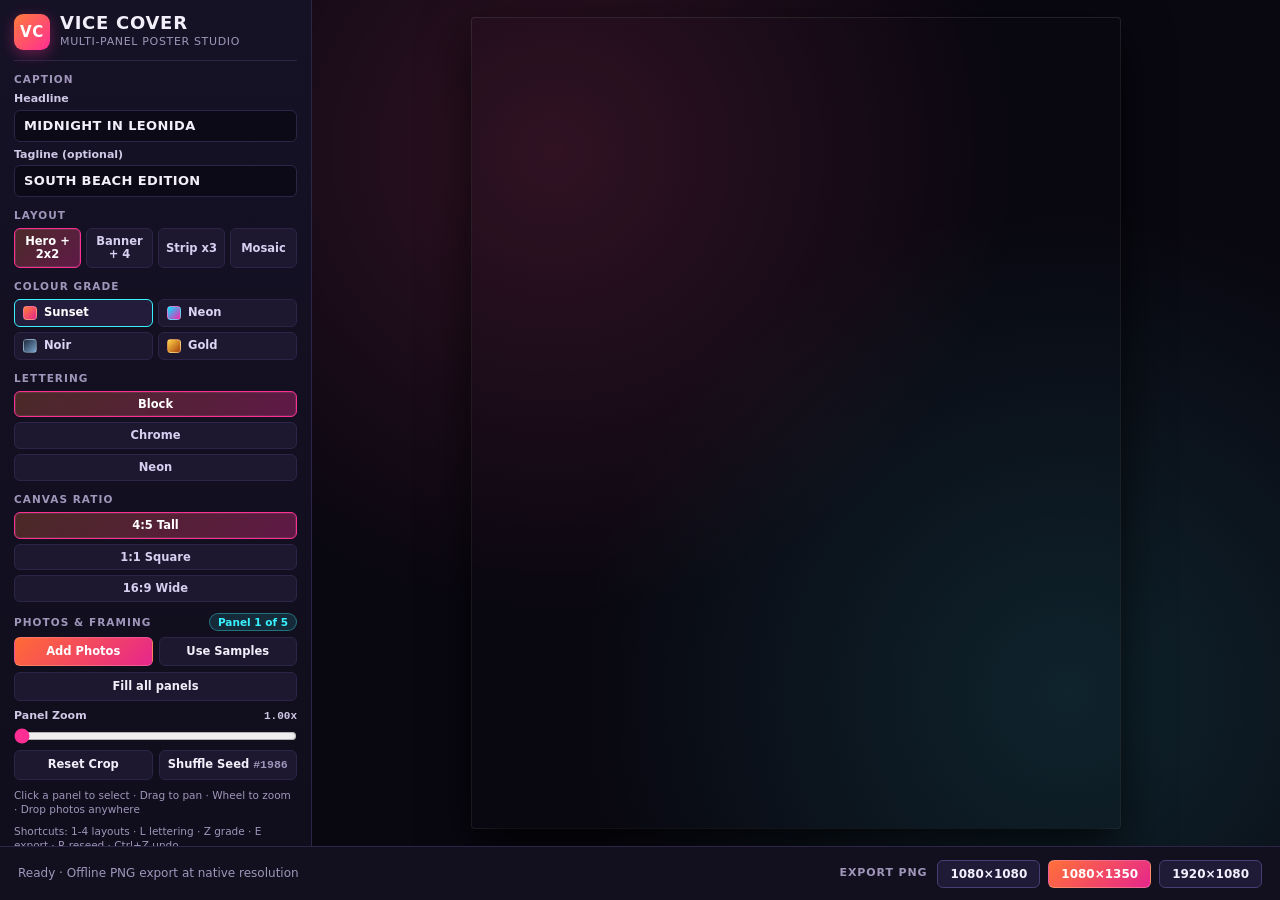
==== app/index.html @ 9dca4950 "gca_p4: independent replay pass for gta6-cover-art-01" ====
<!doctype html>
<html lang="en">
<head>
<meta charset="utf-8">
<meta name="viewport" content="width=device-width, initial-scale=1">
<title>Vice Cover — GTA-Style Poster Maker</title>
<link rel="icon" type="image/png" href="[data-uri]">
<link rel="stylesheet" href="./style.css">
</head>
<body>
<div class="shell">
  <aside class="sidebar" aria-label="Poster controls">
    <header class="brand">
      <div class="brand-mark" aria-hidden="true">VC</div>
      <div>
        <h1>Vice Cover</h1>
        <p class="tagline">Multi-Panel Poster Studio</p>
      </div>
    </header>

    <section class="group">
      <h2 class="group-title">Caption</h2>
      <label class="field">
        <span>Headline</span>
        <input id="caption-input" type="text" maxlength="40" placeholder="MIDNIGHT IN LEONIDA" value="MIDNIGHT IN LEONIDA" autocomplete="off">
      </label>
      <label class="field">
        <span>Tagline (optional)</span>
        <input id="subtitle-input" type="text" maxlength="40" placeholder="SOUTH BEACH EDITION" value="SOUTH BEACH EDITION" autocomplete="off">
      </label>
    </section>

    <section class="group">
      <h2 class="group-title">Layout</h2>
      <div class="seg-grid seg-4" role="group" aria-label="Poster layout">
        <button type="button" class="seg-btn is-active" data-layout="hero" aria-pressed="true" title="Press 1">Hero + 2x2</button>
        <button type="button" class="seg-btn" data-layout="grid" aria-pressed="false" title="Press 2">Banner + 4</button>
        <button type="button" class="seg-btn" data-layout="strip" aria-pressed="false" title="Press 3">Strip x3</button>
        <button type="button" class="seg-btn" data-layout="mosaic" aria-pressed="false" title="Press 4">Mosaic</button>
      </div>
    </section>

    <section class="group">
      <h2 class="group-title">Colour Grade</h2>
      <div class="grade-grid" role="group" aria-label="Colour grade">
        <button type="button" class="grade-btn is-active" data-grade="sunset" aria-pressed="true">
          <span class="swatch swatch-sunset"></span>Sunset
        </button>
        <button type="button" class="grade-btn" data-grade="neon" aria-pressed="false">
          <span class="swatch swatch-neon"></span>Neon
        </button>
        <button type="button" class="grade-btn" data-grade="noir" aria-pressed="false">
          <span class="swatch swatch-noir"></span>Noir
        </button>
        <button type="button" class="grade-btn" data-grade="gold" aria-pressed="false">
          <span class="swatch swatch-gold"></span>Gold
        </button>
      </div>
    </section>

    <section class="group">
      <h2 class="group-title">Lettering</h2>
      <div class="seg-grid seg-3" role="group" aria-label="Lettering style">
        <button type="button" class="seg-btn is-active" data-lettering="block" aria-pressed="true" title="Press L">Block</button>
        <button type="button" class="seg-btn" data-lettering="chrome" aria-pressed="false" title="Press L">Chrome</button>
        <button type="button" class="seg-btn" data-lettering="neon" aria-pressed="false" title="Press L">Neon</button>
      </div>
    </section>

    <section class="group">
      <h2 class="group-title">Canvas Ratio</h2>
      <div class="seg-grid seg-3" role="group" aria-label="Poster size">
        <button type="button" class="seg-btn is-active" data-size="tall" aria-pressed="true">4:5 Tall</button>
        <button type="button" class="seg-btn" data-size="square" aria-pressed="false">1:1 Square</button>
        <button type="button" class="seg-btn" data-size="wide" aria-pressed="false">16:9 Wide</button>
      </div>
    </section>

    <section class="group">
      <div class="group-head">
        <h2 class="group-title">Photos &amp; Framing</h2>
        <span id="selected-panel-label" class="pill">Panel 1 of 5</span>
      </div>
      <input id="photo-input" type="file" multiple accept="image/*" hidden>
      <div class="btn-row">
        <button type="button" id="pick-photos-btn" class="action-btn accent">Add Photos</button>
        <button type="button" id="use-samples-btn" class="action-btn">Use Samples</button>
      </div>
      <button type="button" id="fill-all-btn" class="action-btn full">Fill all panels</button>

      <label class="slider-field">
        <div class="slider-head">
          <span>Panel Zoom</span>
          <span id="zoom-readout" class="mono">1.00x</span>
        </div>
        <input id="zoom-slider" type="range" min="1" max="4" step="0.02" value="1">
      </label>

      <div class="btn-row">
        <button type="button" id="reset-crop-btn" class="action-btn">Reset Crop</button>
        <button type="button" id="reroll-seed-btn" class="action-btn" title="Press R">
          Shuffle Seed <span id="seed-readout" class="mono muted">#1986</span>
        </button>
      </div>
      <p class="hint">Click a panel to select · Drag to pan · Wheel to zoom · Drop photos anywhere</p>
      <p class="hint">Shortcuts: 1-4 layouts · L lettering · Z grade · E export · R reseed · Ctrl+Z undo</p>
    </section>
  </aside>

  <main id="stage" class="stage" aria-label="Live poster preview">
    <div class="canvas-wrap">
      <canvas id="poster-canvas" width="688" height="860" aria-label="Vice Cover poster preview"></canvas>
    </div>
  </main>

  <footer class="footer">
    <p id="status" class="status" role="status">Ready · Offline PNG export at native resolution</p>
    <div class="export-bar">
      <span class="export-label">Export PNG</span>
      <button type="button" class="export-btn" data-export="1080x1080" title="Press E then 1">1080×1080</button>
      <button type="button" class="export-btn primary" data-export="1080x1350" title="Press E then 2">1080×1350</button>
      <button type="button" class="export-btn" data-export="1920x1080" title="Press E then 3">1920×1080</button>
    </div>
  </footer>
</div>

<div id="drop-overlay" class="drop-overlay" aria-hidden="true">
  <div class="drop-card">Drop photos to fill poster panels</div>
</div>

<script type="module" src="./src/main.js"></script>
</body>
</html>
---- app/style.css ----
:root {
  --bg: #0c0a14;
  --panel: #141122;
  --panel-elev: #1d1830;
  --border: #2c2547;
  --border-hi: #483d73;
  --text: #f3effa;
  --muted: #9f96ba;
  --accent-pink: #ff2e93;
  --accent-orange: #ff7b3b;
  --accent-cyan: #38f2ff;
  --radius: 8px;
}

* {
  box-sizing: border-box;
}

html, body {
  margin: 0;
  width: 100%;
  height: 100%;
  overflow: hidden;
  background: var(--bg);
  color: var(--text);
  font: 13px/1.35 system-ui, -apple-system, "Liberation Sans", sans-serif;
  -webkit-font-smoothing: antialiased;
}

.shell {
  display: grid;
  grid-template-columns: 312px 1fr;
  grid-template-rows: 1fr 54px;
  grid-template-areas:
    "sidebar stage"
    "footer footer";
  width: 100vw;
  height: 100vh;
}

/* Sidebar */
.sidebar {
  grid-area: sidebar;
  background: linear-gradient(180deg, #161226 0%, #100d1c 100%);
  border-right: 1px solid var(--border);
  padding: 14px 14px 12px;
  display: flex;
  flex-direction: column;
  gap: 11px;
  overflow-y: auto;
}

.brand {
  display: flex;
  align-items: center;
  gap: 10px;
  padding-bottom: 10px;
  border-bottom: 1px solid var(--border);
}

.brand-mark {
  width: 36px;
  height: 36px;
  border-radius: 9px;
  display: grid;
  place-items: center;
  font-weight: 900;
  font-size: 15px;
  letter-spacing: 0.04em;
  color: #fff;
  background: linear-gradient(135deg, var(--accent-orange), var(--accent-pink));
  box-shadow: 0 4px 14px rgba(255, 46, 147, 0.35);
}

.brand h1 {
  margin: 0;
  font-size: 18px;
  font-weight: 900;
  letter-spacing: 0.04em;
  text-transform: uppercase;
  line-height: 1.05;
}

.tagline {
  margin: 2px 0 0;
  font-size: 11px;
  color: var(--muted);
  letter-spacing: 0.06em;
  text-transform: uppercase;
}

.group {
  display: flex;
  flex-direction: column;
  gap: 6px;
}

.group-head {
  display: flex;
  align-items: center;
  justify-content: space-between;
}

.group-title {
  margin: 0;
  font-size: 10.5px;
  font-weight: 800;
  text-transform: uppercase;
  letter-spacing: 0.1em;
  color: var(--muted);
}

.pill {
  font-size: 10.5px;
  font-weight: 700;
  color: var(--accent-cyan);
  background: rgba(56, 242, 255, 0.12);
  border: 1px solid rgba(56, 242, 255, 0.35);
  border-radius: 999px;
  padding: 1px 8px;
}

.field {
  display: flex;
  flex-direction: column;
  gap: 3px;
}

.field span {
  font-size: 11px;
  color: #cfc8e6;
  font-weight: 600;
}

.field input[type="text"] {
  width: 100%;
  padding: 7px 9px;
  border-radius: 6px;
  border: 1px solid var(--border);
  background: #0d0a17;
  color: var(--text);
  font: 700 13px/1.2 system-ui, sans-serif;
  letter-spacing: 0.03em;
  outline: none;
  transition: border-color 0.15s ease, box-shadow 0.15s ease;
}

.field input[type="text"]:focus {
  border-color: var(--accent-pink);
  box-shadow: 0 0 0 2px rgba(255, 46, 147, 0.22);
}

.seg-grid {
  display: grid;
  gap: 5px;
}

.seg-4 {
  grid-template-columns: repeat(4, 1fr);
}

.seg-btn {
  appearance: none;
  border: 1px solid var(--border);
  background: var(--panel-elev);
  color: #d6cff0;
  border-radius: 6px;
  padding: 6px 5px;
  font: 700 11.5px/1.1 system-ui, sans-serif;
  cursor: pointer;
  transition: background 0.12s ease, border-color 0.12s ease, color 0.12s ease;
}

.seg-btn:hover {
  border-color: var(--border-hi);
  color: #fff;
}

.seg-btn.is-active {
  background: linear-gradient(135deg, rgba(255, 123, 59, 0.24), rgba(255, 46, 147, 0.32));
  border-color: var(--accent-pink);
  color: #fff;
  box-shadow: inset 0 0 0 1px rgba(255, 255, 255, 0.08);
}

.grade-grid {
  display: grid;
  grid-template-columns: repeat(2, 1fr);
  gap: 5px;
}

.grade-btn {
  appearance: none;
  display: flex;
  align-items: center;
  gap: 7px;
  border: 1px solid var(--border);
  background: var(--panel-elev);
  color: #dcd5f5;
  border-radius: 6px;
  padding: 6px 8px;
  font: 700 11.5px/1.1 system-ui, sans-serif;
  cursor: pointer;
}

.grade-btn:hover {
  border-color: var(--border-hi);
}

.grade-btn.is-active {
  border-color: var(--accent-cyan);
  background: #231d3b;
  color: #fff;
}

.swatch {
  width: 14px;
  height: 14px;
  border-radius: 4px;
  flex: none;
  border: 1px solid rgba(255, 255, 255, 0.25);
}

.swatch-sunset { background: linear-gradient(135deg, #ff7b3b, #e6268c); }
.swatch-neon   { background: linear-gradient(135deg, #00e5ff, #ff1ead); }
.swatch-noir   { background: linear-gradient(135deg, #1b283b, #7ba4cc); }
.swatch-gold   { background: linear-gradient(135deg, #ffd147, #a8420c); }

.btn-row {
  display: grid;
  grid-template-columns: 1fr 1fr;
  gap: 6px;
}

.action-btn {
  appearance: none;
  border: 1px solid var(--border);
  background: var(--panel-elev);
  color: var(--text);
  border-radius: 6px;
  padding: 7px 8px;
  font: 700 11.5px/1.15 system-ui, sans-serif;
  cursor: pointer;
  transition: background 0.12s ease, border-color 0.12s ease;
}

.action-btn:hover {
  background: #282144;
  border-color: var(--border-hi);
}

.action-btn.accent {
  background: linear-gradient(135deg, #ff6b35, #e6268c);
  border-color: rgba(255, 255, 255, 0.18);
  color: #fff;
}

.action-btn.accent:hover {
  filter: brightness(1.08);
}

.action-btn.full {
  width: 100%;
}

.slider-field {
  display: flex;
  flex-direction: column;
  gap: 4px;
  margin-top: 2px;
}

.slider-head {
  display: flex;
  justify-content: space-between;
  font-size: 11px;
  font-weight: 700;
  color: #cfc8e6;
}

.mono {
  font-family: ui-monospace, "Liberation Mono", "DejaVu Sans Mono", monospace;
}

.muted {
  color: var(--muted);
  font-weight: 600;
}

input[type="range"] {
  width: 100%;
  accent-color: var(--accent-pink);
  cursor: pointer;
  margin: 0;
}

.hint {
  margin: 2px 0 0;
  font-size: 10.5px;
  color: var(--muted);
  line-height: 1.35;
}

/* Main live stage */
.stage {
  grid-area: stage;
  display: flex;
  align-items: center;
  justify-content: center;
  padding: 18px 24px;
  overflow: hidden;
  background:
    radial-gradient(circle at 25% 18%, rgba(255, 76, 132, 0.16), transparent 46%),
    radial-gradient(circle at 78% 82%, rgba(56, 242, 255, 0.12), transparent 48%),
    #090710;
}

.canvas-wrap {
  width: 100%;
  height: 100%;
  display: flex;
  align-items: center;
  justify-content: center;
}

#poster-canvas {
  max-width: 100%;
  max-height: 100%;
  width: auto;
  height: auto;
  display: block;
  border-radius: 3px;
  box-shadow:
    0 18px 50px rgba(0, 0, 0, 0.72),
    0 0 0 1px rgba(255, 255, 255, 0.12);
  cursor: grab;
  user-select: none;
  touch-action: none;
}

#poster-canvas.is-dragging {
  cursor: grabbing;
}

/* Thin footer export bar */
.footer {
  grid-area: footer;
  display: flex;
  align-items: center;
  justify-content: space-between;
  gap: 16px;
  padding: 0 18px;
  background: #120f1e;
  border-top: 1px solid var(--border);
}

.status {
  margin: 0;
  font-size: 12px;
  color: var(--muted);
  white-space: nowrap;
  overflow: hidden;
  text-overflow: ellipsis;
}

.export-bar {
  display: flex;
  align-items: center;
  gap: 8px;
  flex: none;
}

.export-label {
  font-size: 11px;
  font-weight: 800;
  text-transform: uppercase;
  letter-spacing: 0.08em;
  color: var(--muted);
  margin-right: 2px;
}

.export-btn {
  appearance: none;
  border: 1px solid var(--border-hi);
  background: #1f1a36;
  color: #f4f0ff;
  border-radius: 6px;
  padding: 7px 12px;
  font: 700 12px/1 system-ui, sans-serif;
  cursor: pointer;
  transition: transform 0.08s ease, background 0.12s ease;
}

.export-btn:hover {
  background: #2c244d;
}

.export-btn.primary {
  background: linear-gradient(135deg, #ff7038, #e6268c);
  border-color: rgba(255, 255, 255, 0.22);
  color: #fff;
}

.export-btn:disabled {
  opacity: 0.55;
  cursor: wait;
}

/* Drag and drop overlay */
.drop-overlay {
  position: fixed;
  inset: 0;
  display: none;
  place-items: center;
  background: rgba(10, 6, 20, 0.8);
  border: 3px dashed var(--accent-cyan);
  z-index: 40;
  pointer-events: none;
}

.drop-overlay.is-visible {
  display: grid;
}

.drop-card {
  padding: 20px 30px;
  border-radius: 12px;
  background: #18132b;
  border: 1px solid var(--accent-cyan);
  font-size: 16px;
  font-weight: 800;
  letter-spacing: 0.04em;
  text-transform: uppercase;
}

/* Full-bleed cover screenshot mode (?shot=cover) */
body.shot-cover .sidebar,
body.shot-cover .footer,
body.shot-cover .drop-overlay {
  display: none;
}

body.shot-cover .shell {
  display: block;
  width: 100vw;
  height: 100vh;
}

body.shot-cover .stage {
  width: 100vw;
  height: 100vh;
  padding: 0;
  background: #000;
}

body.shot-cover .canvas-wrap {
  width: 100vw;
  height: 100vh;
}

body.shot-cover #poster-canvas {
  width: 100vw;
  height: 100vh;
  max-width: none;
  max-height: none;
  border-radius: 0;
  box-shadow: none;
  object-fit: cover;
}
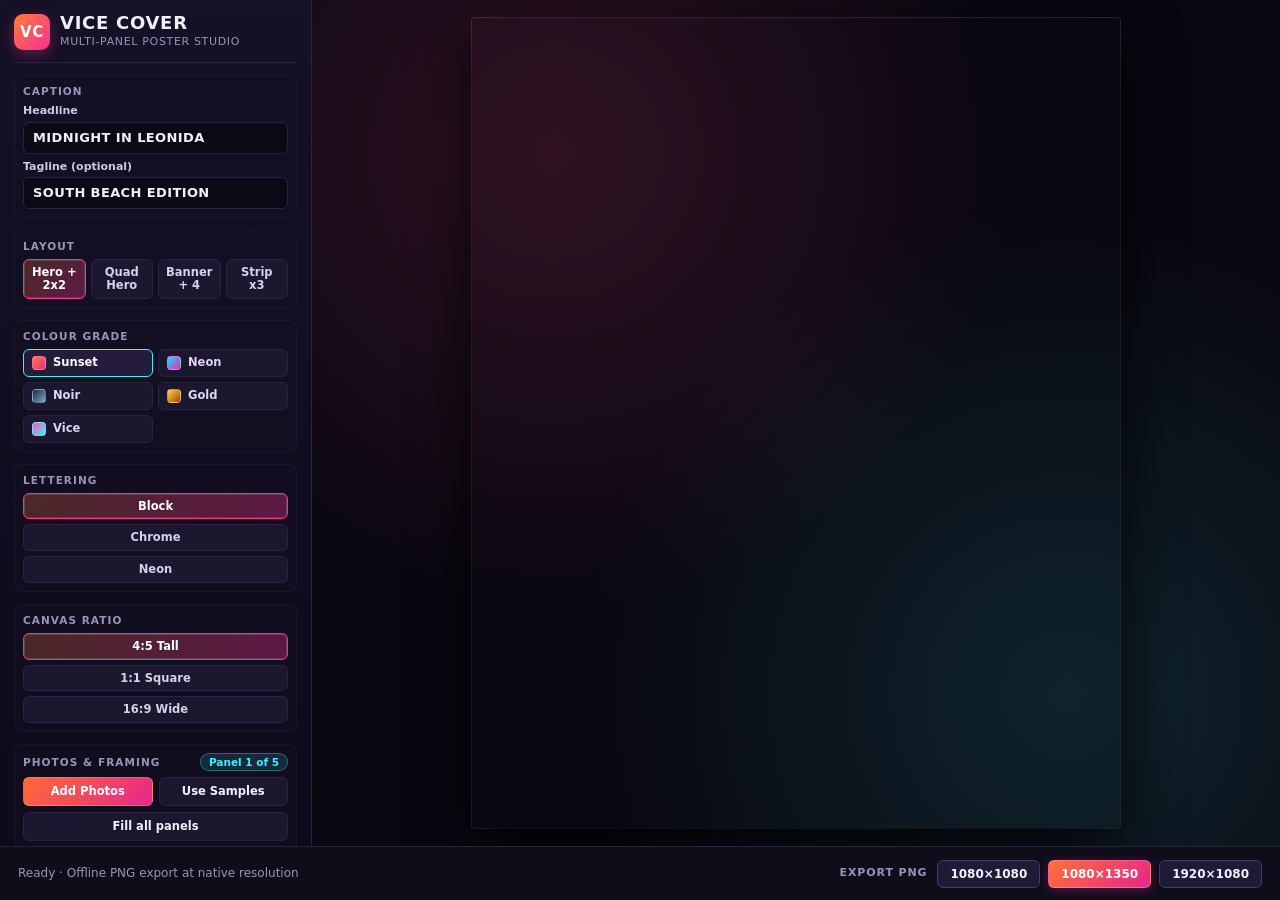
==== commit 4ea23a01: "gca_p7: independent replay pass for gta6-cover-art-01" ====
--- a/app/index.html
+++ b/app/index.html
@@ -34,9 +34,9 @@
       <h2 class="group-title">Layout</h2>
       <div class="seg-grid seg-4" role="group" aria-label="Poster layout">
         <button type="button" class="seg-btn is-active" data-layout="hero" aria-pressed="true" title="Press 1">Hero + 2x2</button>
-        <button type="button" class="seg-btn" data-layout="grid" aria-pressed="false" title="Press 2">Banner + 4</button>
-        <button type="button" class="seg-btn" data-layout="strip" aria-pressed="false" title="Press 3">Strip x3</button>
-        <button type="button" class="seg-btn" data-layout="mosaic" aria-pressed="false" title="Press 4">Mosaic</button>
+        <button type="button" class="seg-btn" data-layout="quad" aria-pressed="false" title="Press 2">Quad Hero</button>
+        <button type="button" class="seg-btn" data-layout="grid" aria-pressed="false" title="Press 3">Banner + 4</button>
+        <button type="button" class="seg-btn" data-layout="strip" aria-pressed="false" title="Press 4">Strip x3</button>
       </div>
     </section>
 
@@ -54,6 +54,9 @@
         </button>
         <button type="button" class="grade-btn" data-grade="gold" aria-pressed="false">
           <span class="swatch swatch-gold"></span>Gold
+        </button>
+        <button type="button" class="grade-btn" data-grade="vice" aria-pressed="false">
+          <span class="swatch swatch-vice"></span>Vice
         </button>
       </div>
     </section>
--- a/app/style.css
+++ b/app/style.css
@@ -1,14 +1,16 @@
 :root {
-  --bg: #0c0a14;
-  --panel: #141122;
-  --panel-elev: #1d1830;
-  --border: #2c2547;
-  --border-hi: #483d73;
+  --bg: #0b0914;
+  --panel: #131021;
+  --panel-elev: #1c172e;
+  --panel-rail: #0e0b1a;
+  --border: #292244;
+  --border-hi: #44396b;
   --text: #f3effa;
-  --muted: #9f96ba;
+  --muted: #9c92b8;
   --accent-pink: #ff2e93;
   --accent-orange: #ff7b3b;
   --accent-cyan: #38f2ff;
+  --accent-gold: #ffd147;
   --radius: 8px;
 }
 
@@ -23,7 +25,7 @@
   overflow: hidden;
   background: var(--bg);
   color: var(--text);
-  font: 13px/1.35 system-ui, -apple-system, "Liberation Sans", sans-serif;
+  font: 13px/1.35 system-ui, -apple-system, "Segoe UI", Roboto, sans-serif;
   -webkit-font-smoothing: antialiased;
 }
 
@@ -38,23 +40,24 @@
   height: 100vh;
 }
 
-/* Sidebar */
+/* Sidebar Dark Studio Shell */
 .sidebar {
   grid-area: sidebar;
-  background: linear-gradient(180deg, #161226 0%, #100d1c 100%);
+  background: linear-gradient(180deg, #151126 0%, #0d0a1a 100%);
   border-right: 1px solid var(--border);
-  padding: 14px 14px 12px;
+  padding: 14px;
   display: flex;
   flex-direction: column;
-  gap: 11px;
+  gap: 12px;
   overflow-y: auto;
+  box-shadow: 4px 0 20px rgba(0, 0, 0, 0.4);
 }
 
 .brand {
   display: flex;
   align-items: center;
   gap: 10px;
-  padding-bottom: 10px;
+  padding-bottom: 12px;
   border-bottom: 1px solid var(--border);
 }
 
@@ -93,6 +96,10 @@
   display: flex;
   flex-direction: column;
   gap: 6px;
+  background: rgba(20, 16, 34, 0.5);
+  padding: 8px;
+  border-radius: var(--radius);
+  border: 1px solid rgba(41, 34, 68, 0.4);
 }
 
 .group-head {
@@ -137,7 +144,7 @@
   padding: 7px 9px;
   border-radius: 6px;
   border: 1px solid var(--border);
-  background: #0d0a17;
+  background: #0c0916;
   color: var(--text);
   font: 700 13px/1.2 system-ui, sans-serif;
   letter-spacing: 0.03em;
@@ -180,7 +187,7 @@
   background: linear-gradient(135deg, rgba(255, 123, 59, 0.24), rgba(255, 46, 147, 0.32));
   border-color: var(--accent-pink);
   color: #fff;
-  box-shadow: inset 0 0 0 1px rgba(255, 255, 255, 0.08);
+  box-shadow: inset 0 0 0 1px rgba(255, 255, 255, 0.12);
 }
 
 .grade-grid {
@@ -225,6 +232,7 @@
 .swatch-neon   { background: linear-gradient(135deg, #00e5ff, #ff1ead); }
 .swatch-noir   { background: linear-gradient(135deg, #1b283b, #7ba4cc); }
 .swatch-gold   { background: linear-gradient(135deg, #ffd147, #a8420c); }
+.swatch-vice   { background: linear-gradient(135deg, #ff55bb, #38f2ff); }
 
 .btn-row {
   display: grid;
@@ -289,6 +297,9 @@
 
 input[type="range"] {
   width: 100%;
+  height: 6px;
+  border-radius: 3px;
+  background: #090712;
   accent-color: var(--accent-pink);
   cursor: pointer;
   margin: 0;
@@ -331,8 +342,8 @@
   display: block;
   border-radius: 3px;
   box-shadow:
-    0 18px 50px rgba(0, 0, 0, 0.72),
-    0 0 0 1px rgba(255, 255, 255, 0.12);
+    0 22px 60px rgba(0, 0, 0, 0.85),
+    0 0 0 1px rgba(255, 255, 255, 0.14);
   cursor: grab;
   user-select: none;
   touch-action: none;
@@ -342,7 +353,7 @@
   cursor: grabbing;
 }
 
-/* Thin footer export bar */
+/* Thin footer status bar */
 .footer {
   grid-area: footer;
   display: flex;
@@ -350,7 +361,7 @@
   justify-content: space-between;
   gap: 16px;
   padding: 0 18px;
-  background: #120f1e;
+  background: #100d1b;
   border-top: 1px solid var(--border);
 }
 
@@ -399,6 +410,7 @@
   background: linear-gradient(135deg, #ff7038, #e6268c);
   border-color: rgba(255, 255, 255, 0.22);
   color: #fff;
+  box-shadow: 0 2px 10px rgba(230, 38, 140, 0.35);
 }
 
 .export-btn:disabled {
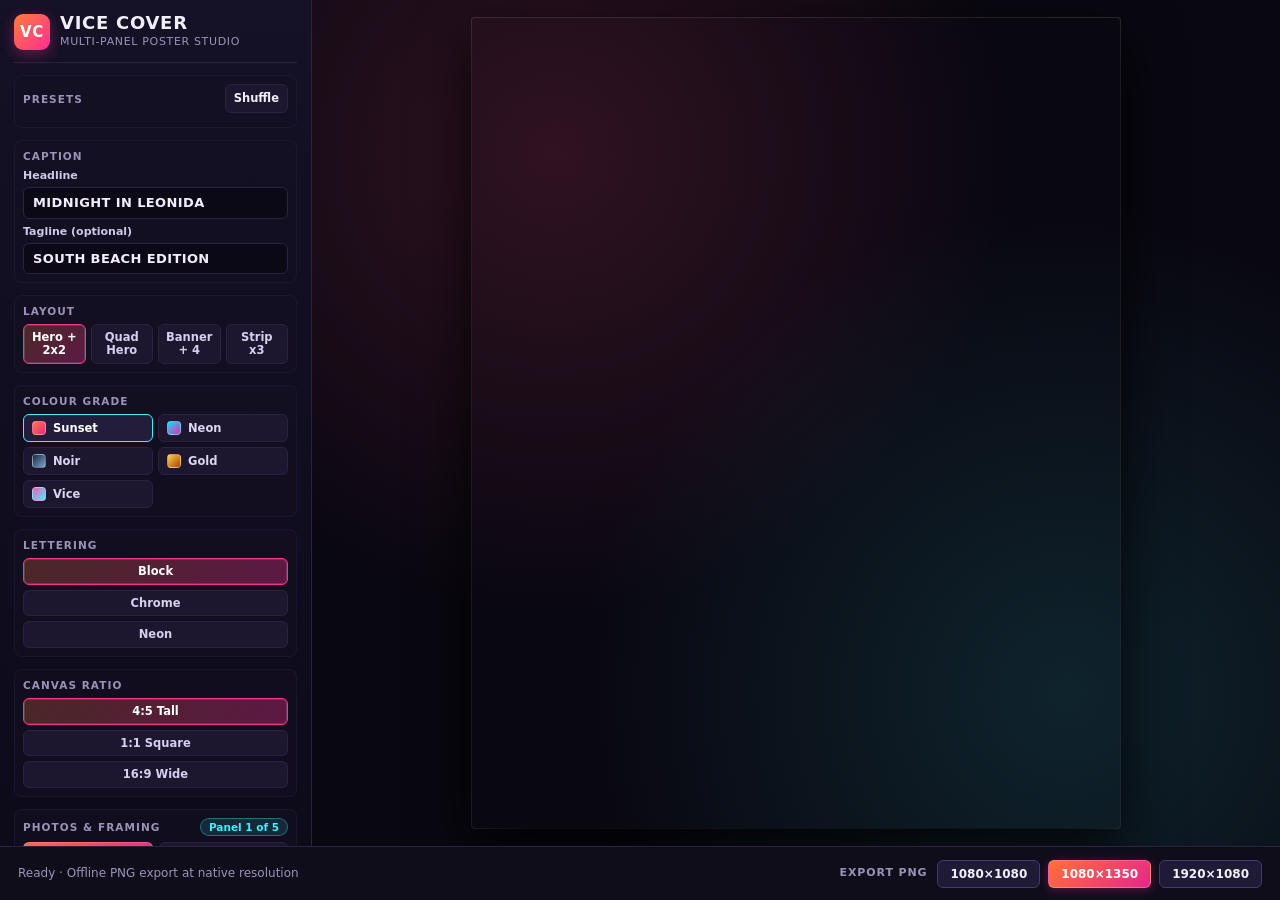
==== commit 1447a9dd: "gca_p8: independent replay pass for gta6-cover-art-01" ====
--- a/app/index.html
+++ b/app/index.html
@@ -17,6 +17,16 @@
         <p class="tagline">Multi-Panel Poster Studio</p>
       </div>
     </header>
+
+    <section class="group">
+      <div class="group-head">
+        <h2 class="group-title">Presets</h2>
+        <button type="button" id="shuffle-preset-btn" class="action-btn" title="Press P to shuffle presets">Shuffle</button>
+      </div>
+      <div id="preset-strip" class="preset-strip" role="group" aria-label="Poster presets">
+        <!-- Preset buttons generated dynamically or static -->
+      </div>
+    </section>
 
     <section class="group">
       <h2 class="group-title">Caption</h2>
--- a/app/style.css
+++ b/app/style.css
@@ -117,6 +117,44 @@
   color: var(--muted);
 }
 
+.preset-strip {
+  display: grid;
+  grid-template-columns: repeat(2, 1fr);
+  gap: 4px;
+  max-height: 140px;
+  overflow-y: auto;
+  padding-right: 2px;
+}
+
+.preset-btn {
+  background: var(--surface-light);
+  border: 1px solid var(--border);
+  color: var(--fg);
+  border-radius: var(--radius-sm);
+  padding: 5px 6px;
+  font-family: inherit;
+  font-size: 10.5px;
+  font-weight: 600;
+  text-align: left;
+  cursor: pointer;
+  white-space: nowrap;
+  overflow: hidden;
+  text-overflow: ellipsis;
+  transition: all 0.12s ease;
+}
+
+.preset-btn:hover {
+  border-color: var(--accent-cyan);
+  background: rgba(0, 240, 255, 0.08);
+}
+
+.preset-btn.is-active {
+  background: linear-gradient(135deg, rgba(255, 46, 147, 0.25), rgba(0, 240, 255, 0.25));
+  border-color: var(--accent-pink);
+  color: #fff;
+  box-shadow: 0 0 8px rgba(255, 46, 147, 0.3);
+}
+
 .pill {
   font-size: 10.5px;
   font-weight: 700;
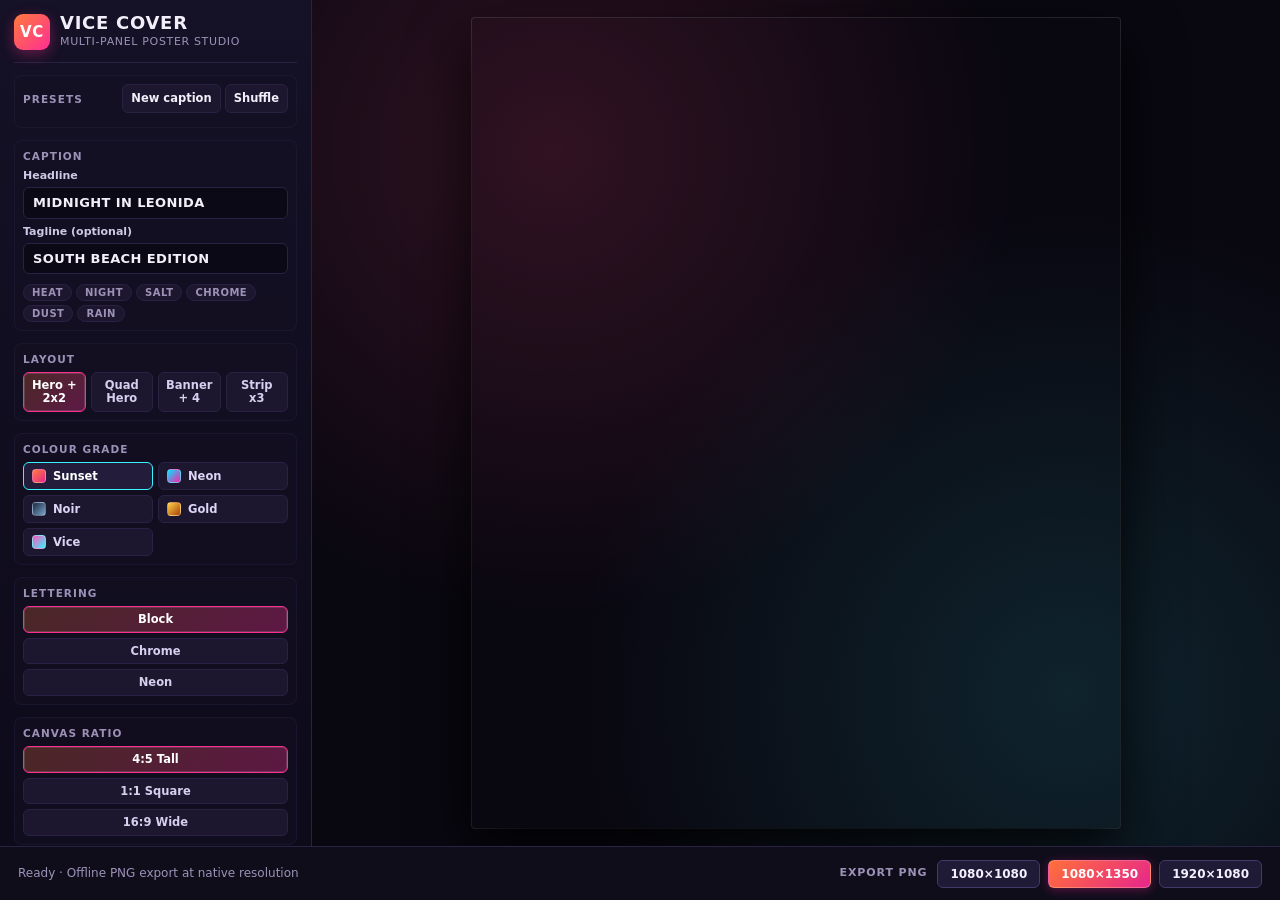
==== commit c5a8582e: "gca_p9: independent replay pass for gta6-cover-art-01" ====
--- a/app/index.html
+++ b/app/index.html
@@ -21,7 +21,10 @@
     <section class="group">
       <div class="group-head">
         <h2 class="group-title">Presets</h2>
-        <button type="button" id="shuffle-preset-btn" class="action-btn" title="Press P to shuffle presets">Shuffle</button>
+        <div class="btn-group-sm">
+          <button type="button" id="new-caption-btn" class="action-btn" title="Generate new caption">New caption</button>
+          <button type="button" id="shuffle-preset-btn" class="action-btn" title="Press P to shuffle presets">Shuffle</button>
+        </div>
       </div>
       <div id="preset-strip" class="preset-strip" role="group" aria-label="Poster presets">
         <!-- Preset buttons generated dynamically or static -->
@@ -38,6 +41,14 @@
         <span>Tagline (optional)</span>
         <input id="subtitle-input" type="text" maxlength="40" placeholder="SOUTH BEACH EDITION" value="SOUTH BEACH EDITION" autocomplete="off">
       </label>
+      <div class="mood-chips" role="group" aria-label="Mood selection">
+        <button type="button" class="mood-chip" data-mood="heat">Heat</button>
+        <button type="button" class="mood-chip" data-mood="night">Night</button>
+        <button type="button" class="mood-chip" data-mood="salt">Salt</button>
+        <button type="button" class="mood-chip" data-mood="chrome">Chrome</button>
+        <button type="button" class="mood-chip" data-mood="dust">Dust</button>
+        <button type="button" class="mood-chip" data-mood="rain">Rain</button>
+      </div>
     </section>
 
     <section class="group">
--- a/app/style.css
+++ b/app/style.css
@@ -272,11 +272,46 @@
 .swatch-gold   { background: linear-gradient(135deg, #ffd147, #a8420c); }
 .swatch-vice   { background: linear-gradient(135deg, #ff55bb, #38f2ff); }
 
-.btn-row {
-  display: grid;
-  grid-template-columns: 1fr 1fr;
-  gap: 6px;
-}
+.btn-group-sm {
+  display: flex;
+  gap: 4px;
+}
+
+.mood-chips {
+  display: flex;
+  flex-wrap: wrap;
+  gap: 4px;
+  margin-top: 4px;
+}
+
+.mood-chip {
+  appearance: none;
+  background: var(--panel-elev);
+  border: 1px solid var(--border);
+  color: var(--muted);
+  border-radius: 999px;
+  padding: 2px 8px;
+  font-family: inherit;
+  font-size: 10px;
+  font-weight: 700;
+  text-transform: uppercase;
+  letter-spacing: 0.05em;
+  cursor: pointer;
+  transition: all 0.12s ease;
+}
+
+.mood-chip:hover {
+  border-color: var(--accent-cyan);
+  color: #fff;
+  background: rgba(56, 242, 255, 0.12);
+}
+
+.mood-chip.is-active {
+  background: var(--accent-pink);
+  border-color: var(--accent-pink);
+  color: #fff;
+}
+
 
 .action-btn {
   appearance: none;
